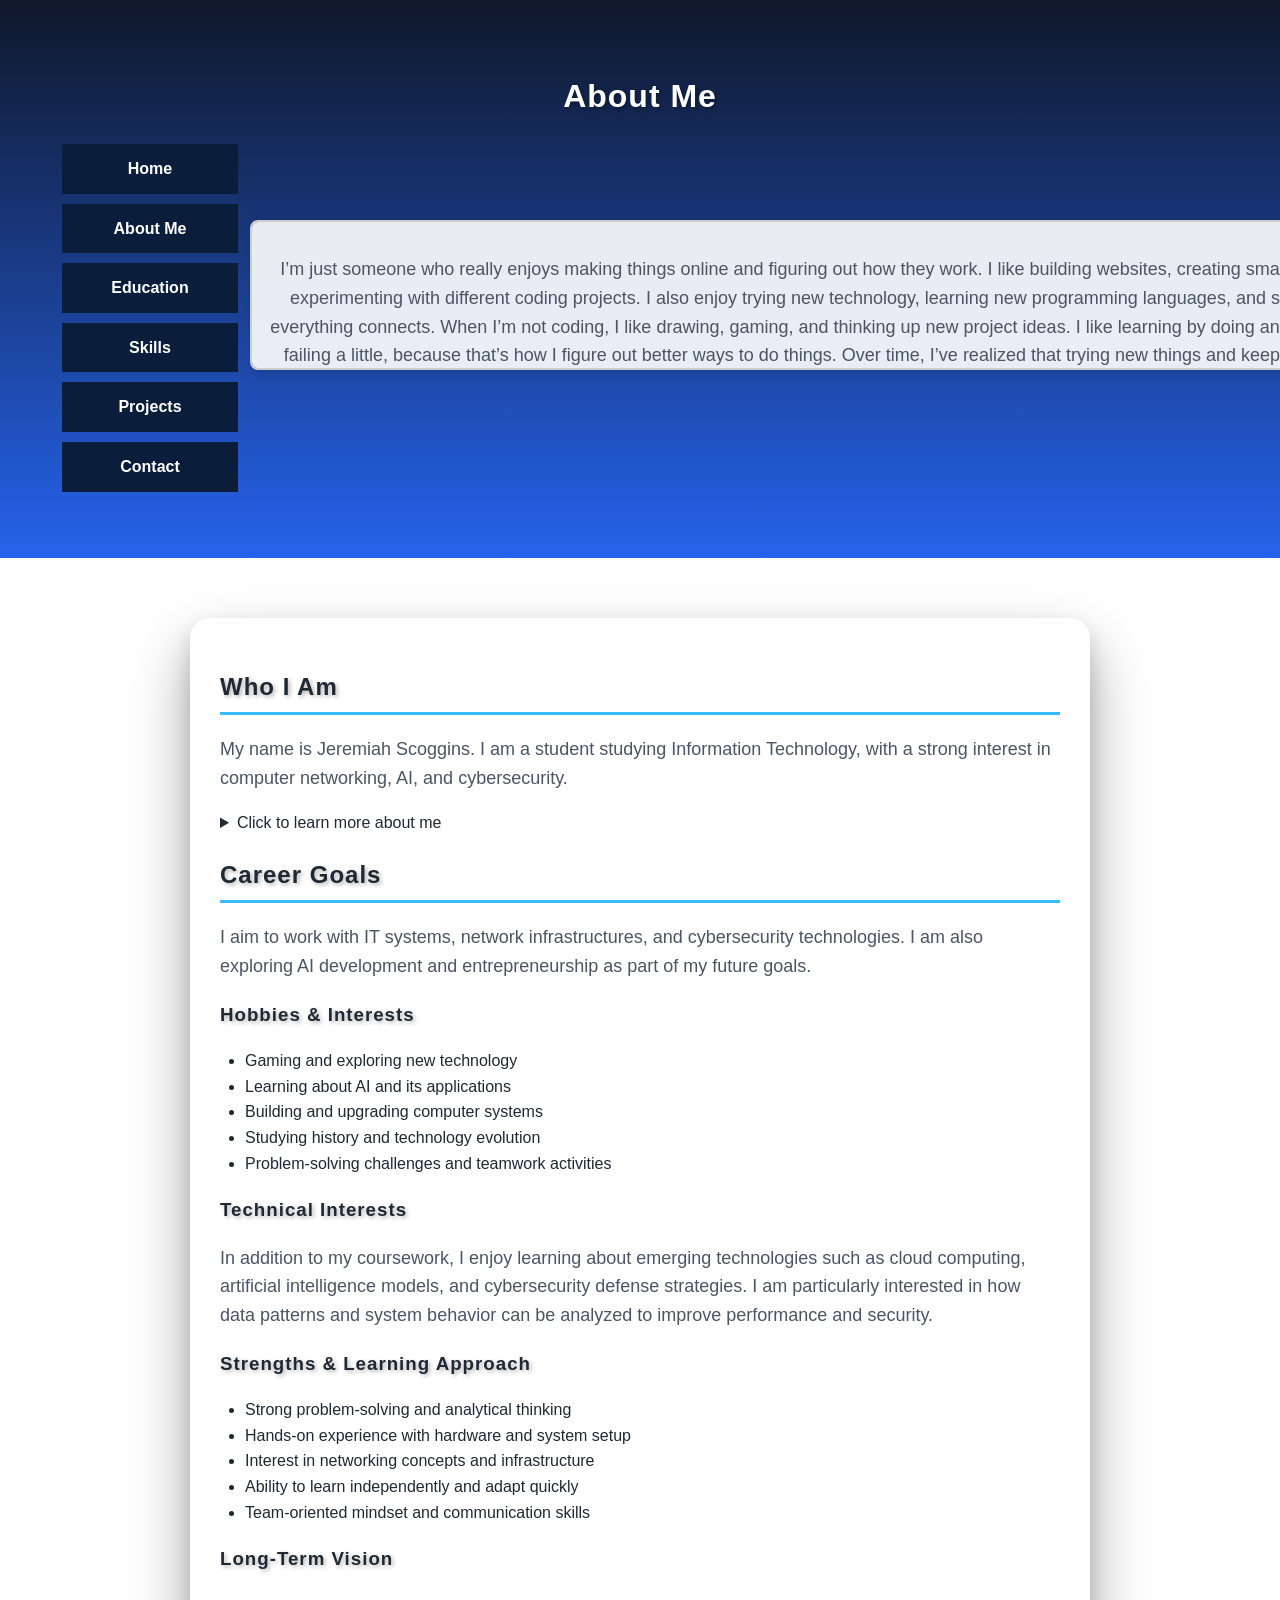
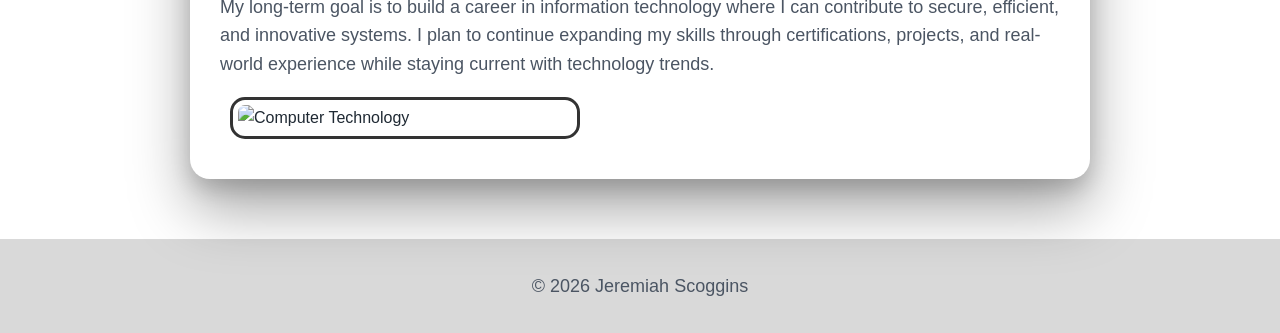
==== about.html @ 2097bf7a "Add files via upload" ====
<!DOCTYPE html>
<html lang="en">
<head>
    <meta charset="UTF-8">
    <title>About Me</title>
<link rel="stylesheet" href="style.css">
<link rel="icon" type="image/png" href="images/icon.png">
</head>
<body>

<header>
    <h1>About Me</h1>
<nav>
  <ul class="vertical-nav">
    <li><a href="index.html">Home</a></li>
    <li><a href="about.html">About Me</a></li>
    <li><a href="education.html">Education</a></li>
    <li><a href="skills.html">Skills</a></li>
    <li><a href="projects.html">Projects</a></li>
    <li><a href="contact.html">Contact</a></li>
  </ul>
  
</nav>
<div class="scroll-box">
  <p>
I’m just someone who really enjoys making things online and figuring out how they work. I like building websites, creating small apps, and experimenting with different coding projects. I also enjoy trying new technology, learning new programming languages, and seeing how everything connects. When I’m not coding, I like drawing, gaming, and thinking up new project ideas. I like learning by doing and sometimes failing a little, because that’s how I figure out better ways to do things. Over time, I’ve realized that trying new things and keeping track of what I build is one of the best ways to improve. I also like helping friends with their projects, testing ideas, and seeing how small changes can make a big difference</div>
</header>

<main>
    
    <h2>Who I Am</h2>
    <p>
        My name is Jeremiah Scoggins. I am a student studying Information Technology, with a strong interest in computer networking, AI, and cybersecurity.
    </p>
    <details>
  <summary>Click to learn more about me</summary>
  <p>
    I am a student interested in technology, programming,
    and learning new skills. I enjoy working on projects
    and improving my knowledge in computer science.
  </p>
</details>

    <h2>Career Goals</h2>
    <p>
        I aim to work with IT systems, network infrastructures, and cybersecurity technologies. I am also exploring AI development and entrepreneurship as part of my future goals.
    </p>

    <h3>Hobbies & Interests</h3>
    <ul>
        <li>Gaming and exploring new technology</li>
        <li>Learning about AI and its applications</li>
        <li>Building and upgrading computer systems</li>
        <li>Studying history and technology evolution</li>
        <li>Problem-solving challenges and teamwork activities</li>
    </ul>

    <h3>Technical Interests</h3>
    <p>
        In addition to my coursework, I enjoy learning about emerging technologies such as cloud computing,
        artificial intelligence models, and cybersecurity defense strategies. I am particularly interested
        in how data patterns and system behavior can be analyzed to improve performance and security.
    </p>

    <h3>Strengths & Learning Approach</h3>
    <ul>
        <li>Strong problem-solving and analytical thinking</li>
        <li>Hands-on experience with hardware and system setup</li>
        <li>Interest in networking concepts and infrastructure</li>
        <li>Ability to learn independently and adapt quickly</li>
        <li>Team-oriented mindset and communication skills</li>
    </ul>

    <h3>Long-Term Vision</h3>
    <p>
        My long-term goal is to build a career in information technology where I can contribute to secure,
        efficient, and innovative systems. I plan to continue expanding my skills through certifications,
        projects, and real-world experience while staying current with technology trends.
    </p> <img src="images/aboutme.jpg" alt="Computer Technology" class="aboutme-img">
</main>

<footer>
     <p>&copy; 2026 Jeremiah Scoggins</p>
</footer>

</body>
</html>
---- style.css ----
* {
  box-sizing: border-box;
}

body {
  font-family: "Segoe UI", Arial, sans-serif;
  margin: 0;

  background-image: url("images/background.png");
  background-size: cover;
  background-position: center;
  background-repeat: no-repeat;

  color: #1f2933;
  line-height: 1.6;

  display: flex;
  flex-direction: column;
  min-height: 100vh;
}

header {
  background: linear-gradient(to bottom, #0f172a, #2563eb);
  color: white;
  padding: 50px;
  text-align: center;
}

nav a {
  color: #38bdf8;
  text-decoration: none;
  margin: 0 12px;
  font-weight: 600;
}

nav a:hover {
  color: #facc15;
}

main {
  max-width: 900px;
  margin: 40px auto;
  padding: 30px;
  background-color: white;
  border-radius: 16px;
  box-shadow: 0 20px 50px rgba(0, 0, 0, 0.25);
  flex: 1;
}

h1, h2, h3 {
  letter-spacing: 1px;
}

h2 {
  border-bottom: 3px solid #38bdf8;
  padding-bottom: 6px;
}

div, section, article, .container, .card {
  padding: 20px;
  margin: 20px auto;
  border: 2px solid #000;
  border-radius: 15px;
}

.card {
  background-color: white;
  box-shadow: 0 12px 30px rgba(0, 0, 0, 0.15);
}

img {
  margin: 10px;
  border: 3px solid #333;
  padding: 5px;
  border-radius: 15px;
  max-width: 100%;
  height: auto;
}

.skills-img {
  max-width: 300px;
}

.index-img {
  display: block;
  margin: 5px auto;
  max-width: 75%;
}

.projects-img {
  display: block;
  max-width: 200px;
}

.education-img,
.aboutme-img {
  display: block;
  max-width: 350px;
}

ul {
  list-style-image: url("marker.png");
  padding-left: 25px;
}

.overlay {
  background-color: rgba(0, 0, 0, 0.5);
  color: white;
}

.center {
  display: flex;
  justify-content: center;
  align-items: center;
}

.text-center {
  text-align: center;
  margin: 0 auto;
}

.section {
  width: 80%;
  height: 400px;
}

p {
  font-size: 18px;
  font-weight: 500;
  color: #4b5563;
}

button {
  border-radius: 10px;
}

footer {
  background-color: #d9d9d9;
  padding: 15px;
  text-align: center;
  font-size: 14px;
  width: 100%;
}

main {
  max-width: 900px;
  margin: 60px auto;
  padding: 30px;

  background-color: white;

  border-radius: 20px;

  box-shadow:
    0 30px 60px rgba(0, 0, 0, 0.35),
    0 10px 20px rgba(0, 0, 0, 0.15);

  position: relative;
  z-index: 2;

  flex: 1;
}

.vertical-nav {
  list-style-type: none;
  padding: 0;
  width: 200px;
}

.vertical-nav li a {
  display: block;
  padding: 12px;
  text-decoration: none;
  background-color: #0a1d3a;
  color: white;
}

.vertical-nav li a:hover {
  background-color: #1e90ff;
}

.scroll-box {
  position: absolute;
  left: 250px;
  top: 200px;
  width: 300px;
  height: 150px;
  border: 2px solid white;
  padding: 10px;
  overflow: auto;
  background-color: rgba(255,255,255,0.8);
}

.scroll-box {
  width: 90%;          
  max-height: 200px;  
  margin: 20px auto;  
  padding: 15px;  
  border: 2px solid #ccc; 
  border-radius: 8px;  
  background-color: rgba(255, 255, 255, 0.9); 
  overflow: auto;      
  box-shadow: 2px 2px 8px rgba(0,0,0,0.2); }
.vertical-nav {
  list-style: none;
  padding: 0;
}

.vertical-nav li {
  margin: 10px 0;
}

.vertical-nav a {
  text-decoration: none;
  color: #333;
  font-weight: bold;
  transition: color 0.3s;
}

.vertical-nav a:hover {
  color: #0077cc;
}


.projects-img {
  width: 100%;
  max-width: 600px;
  height: auto;
  margin-top: 10px;
  border-radius: 5px;
  box-shadow: 2px 2px 6px rgba(0,0,0,0.2);
}

h1, h2, h3 {
  text-shadow: 2px 2px 4px rgba(0, 0, 0, 0.3); 
}


h4, h5, h6 {
  text-shadow: 1px 1px 3px rgba(0, 0, 0, 0.2);
}

.page-layout {
  display: grid;
  grid-template-columns: 1fr 3fr;
  gap: 20px;
}

.grid-gallery {
  display: grid;
  grid-template-columns: repeat(3, 1fr);
  gap: 15px;
}

@media (max-width: 600px) {

  body {
    padding: 10px;
  }

  header {
    padding: 20px;
  }

  nav {
    flex-direction: column;
    align-items: center;
  }

  main {
    margin: 20px;
    padding: 15px;
  }

  .page-layout {
    grid-template-columns: 1fr;
  }

  .grid-gallery {
    grid-template-columns: 1fr;
  }

  .vertical-nav {
    width: 100%;
  }

  .section {
    width: 100%;
    height: auto;
  }
}

@media (max-width: 900px) {

  .page-layout {
    grid-template-columns: 1fr;
  }

  .grid-gallery {
    grid-template-columns: repeat(2, 1fr);
  }

  main {
    margin: 30px;
  }
}

.styled-table {
  border-collapse: collapse;
  width: 60%;
  margin: 20px auto;
}

.styled-table th, .styled-table td {
  border: 1px solid white;
  padding: 10px;
  text-align: left;
}

.styled-table th {
  background-color: #0a1d3a;
  color: white;
}

img:hover {
  transform: scale(1.1);
}

img {
  transition: transform 0.3s ease;
}

.contact-form {
  width: 60%;
  margin: 20px auto;
  display: flex;
  flex-direction: column;
}

.contact-form label {
  margin-top: 10px;
  font-weight: bold;
}

.contact-form input,
.contact-form textarea,
.contact-form select {
  padding: 10px;
  margin-top: 5px;
  border: 1px solid #ccc;
  border-radius: 5px;
}

.contact-form button {
  margin-top: 15px;
  padding: 10px;
  background-color: #0a1d3a;
  color: white;
  border: none;
  cursor: pointer;
}

.contact-form button:hover {
  background-color: #1e90ff;
}

@media (max-width: 600px) {
  .contact-form {
    width: 90%;
  }
}
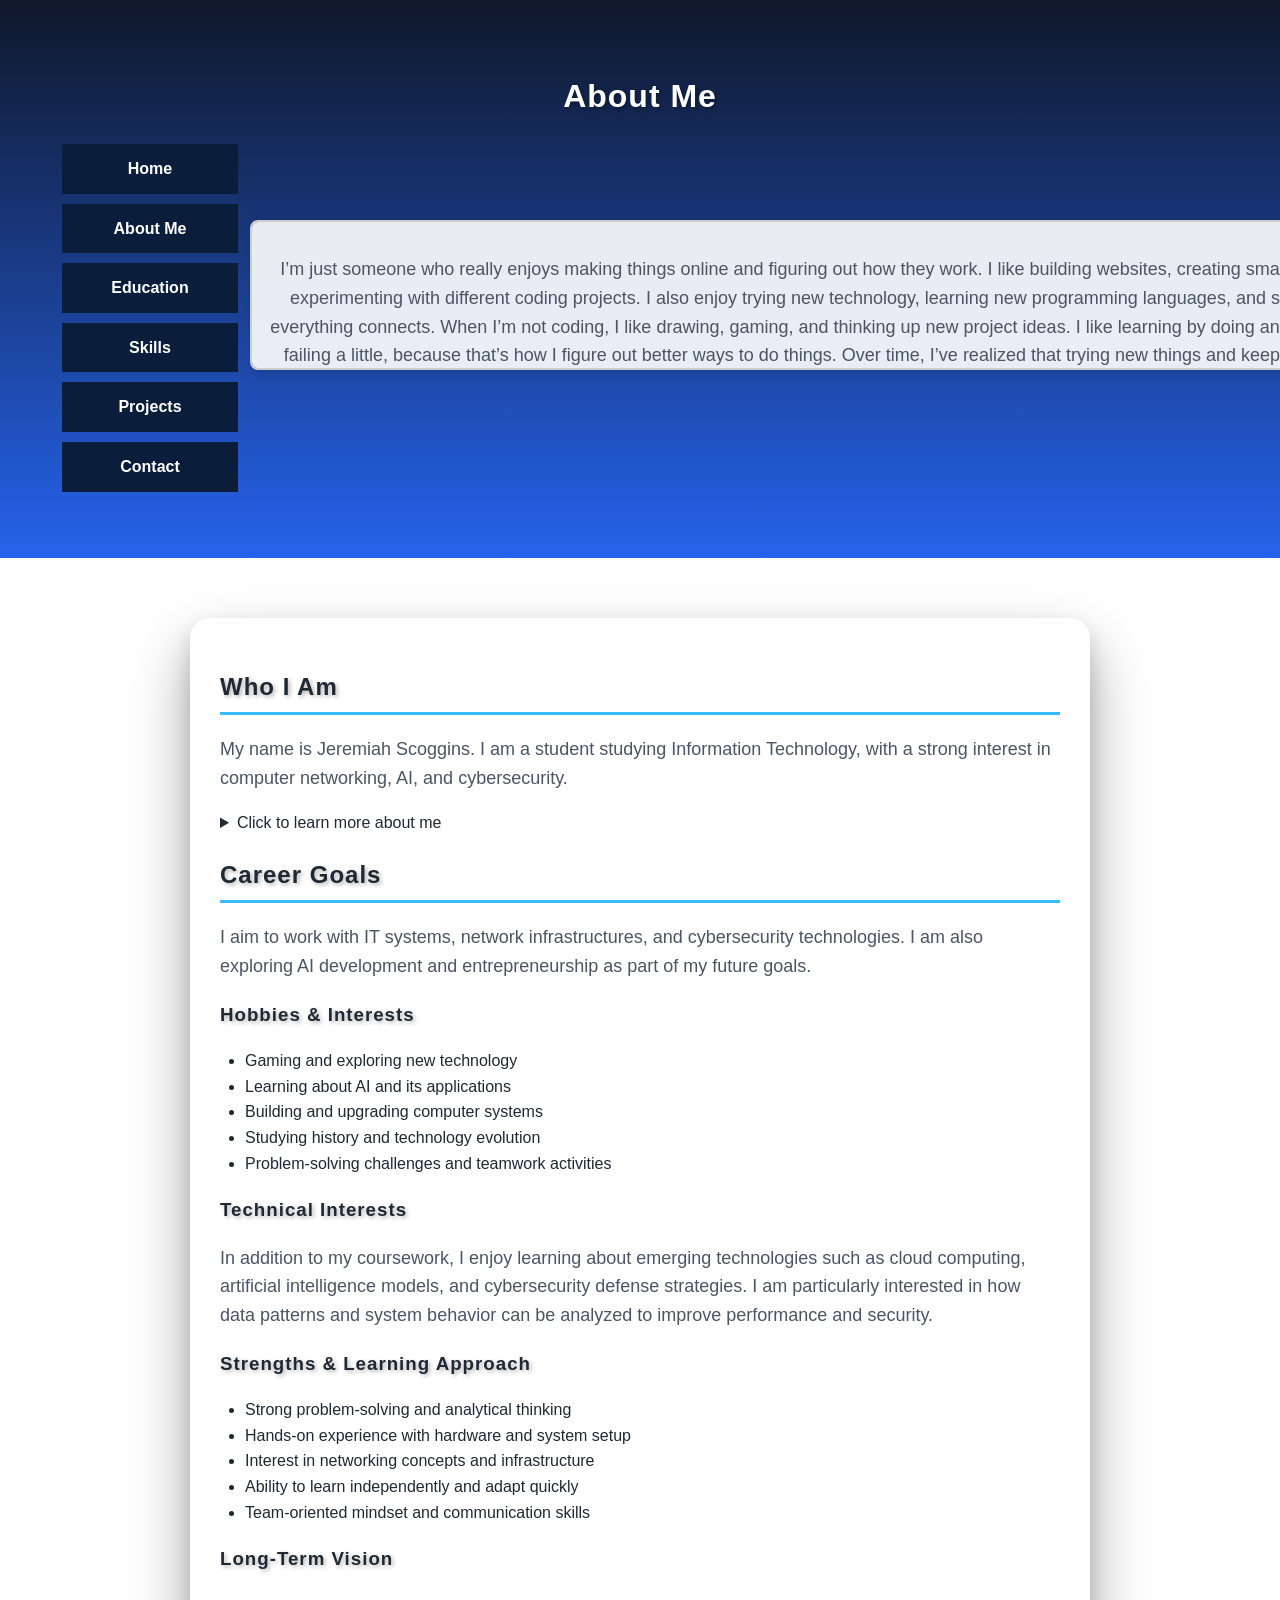
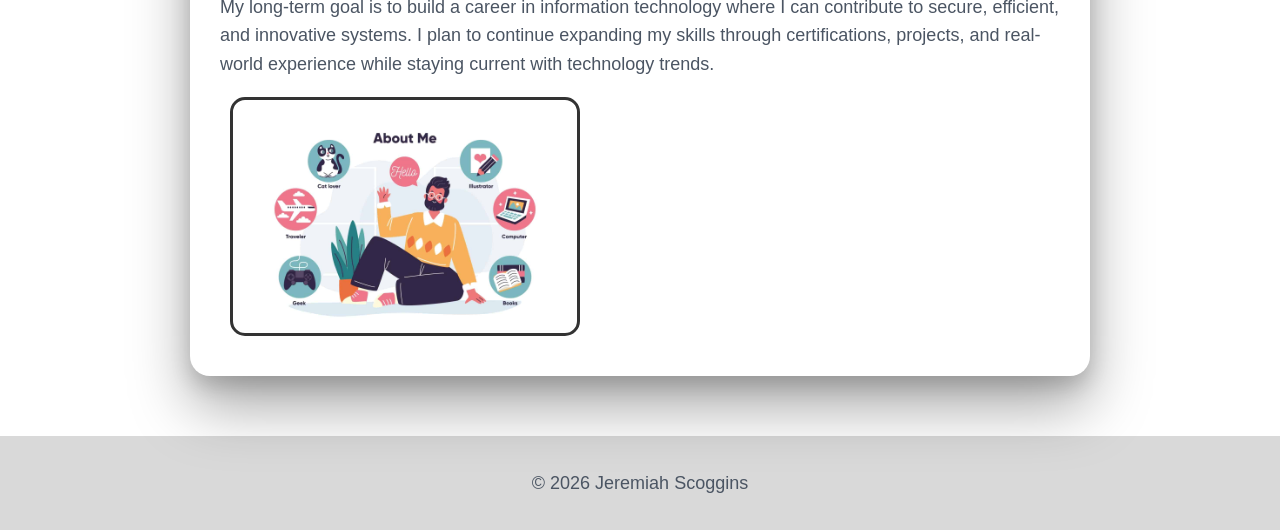
==== commit 65ba542f: "Update about.html" ====
--- a/about.html
+++ b/about.html
@@ -76,7 +76,7 @@
         My long-term goal is to build a career in information technology where I can contribute to secure,
         efficient, and innovative systems. I plan to continue expanding my skills through certifications,
         projects, and real-world experience while staying current with technology trends.
-    </p> <img src="images/aboutme.jpg" alt="Computer Technology" class="aboutme-img">
+    </p> <img src="aboutme.jpg" alt="Computer Technology" class="aboutme-img">
 </main>
 
 <footer>
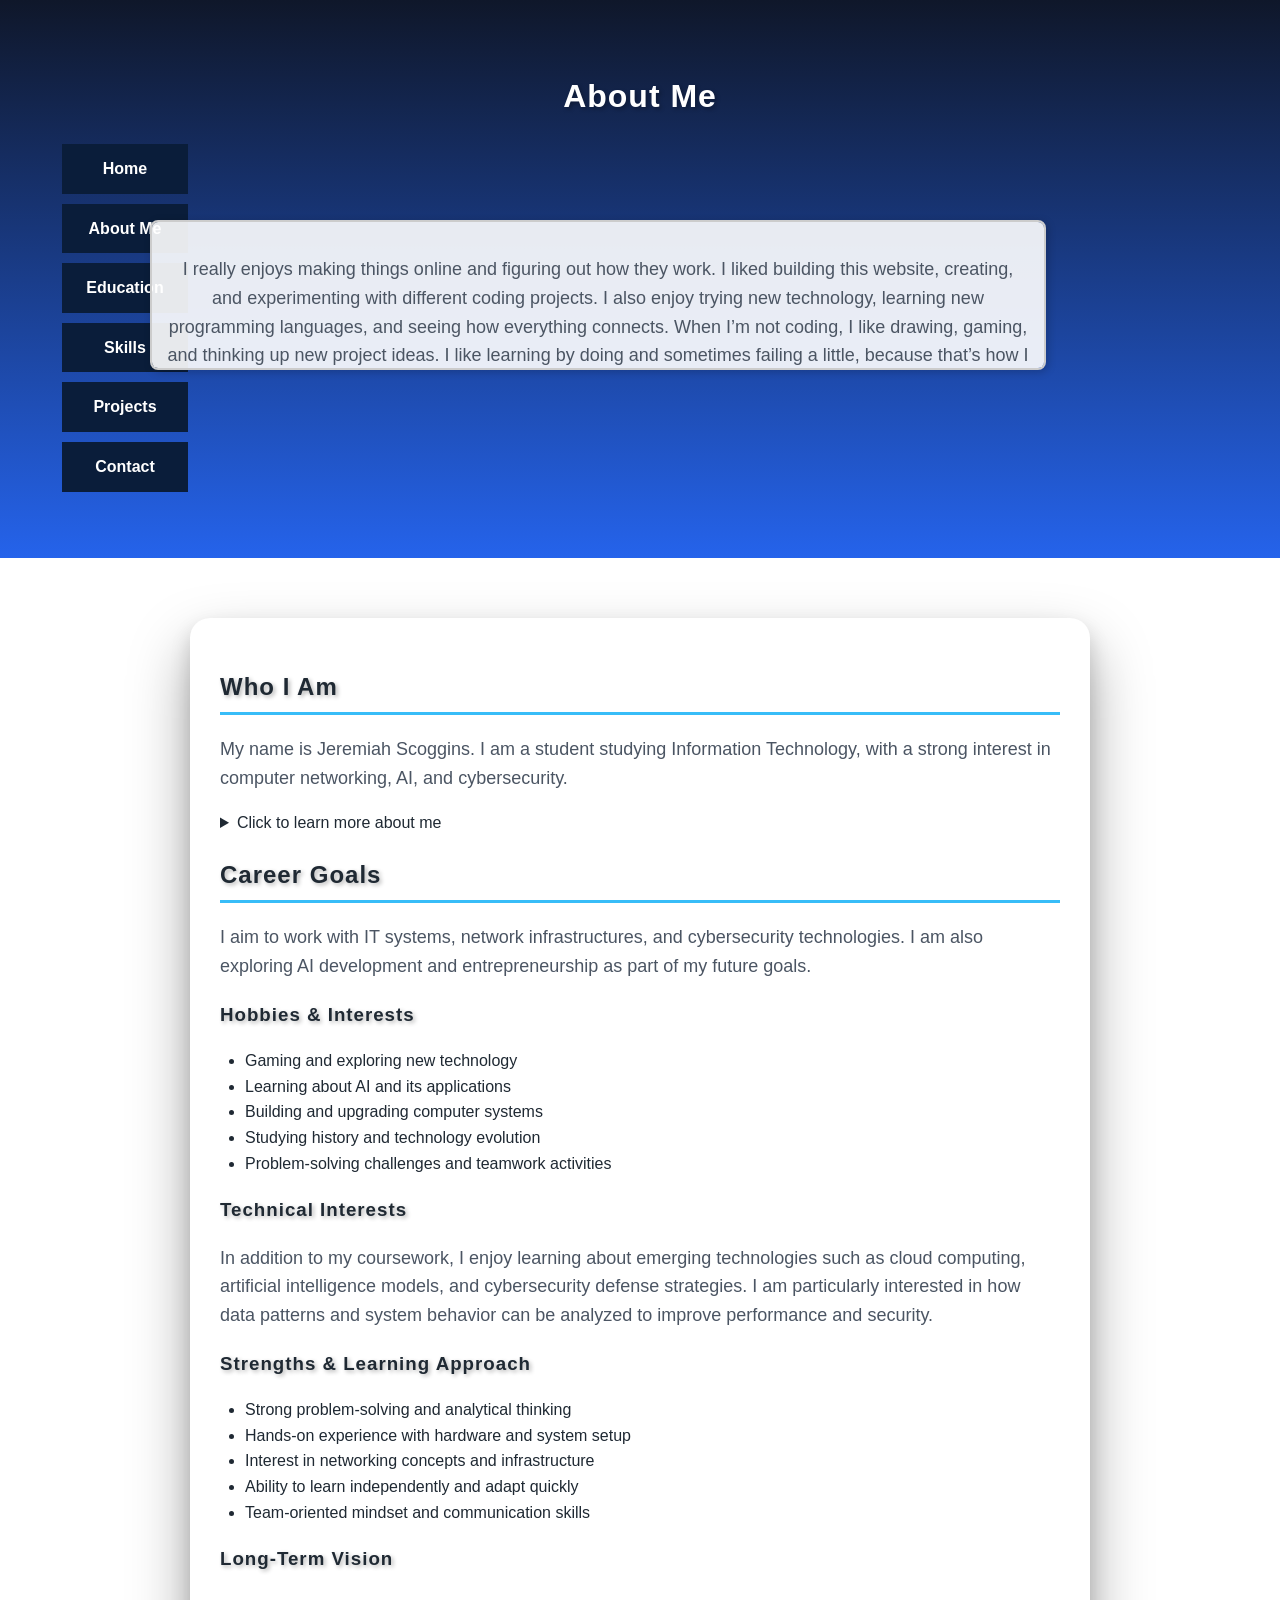
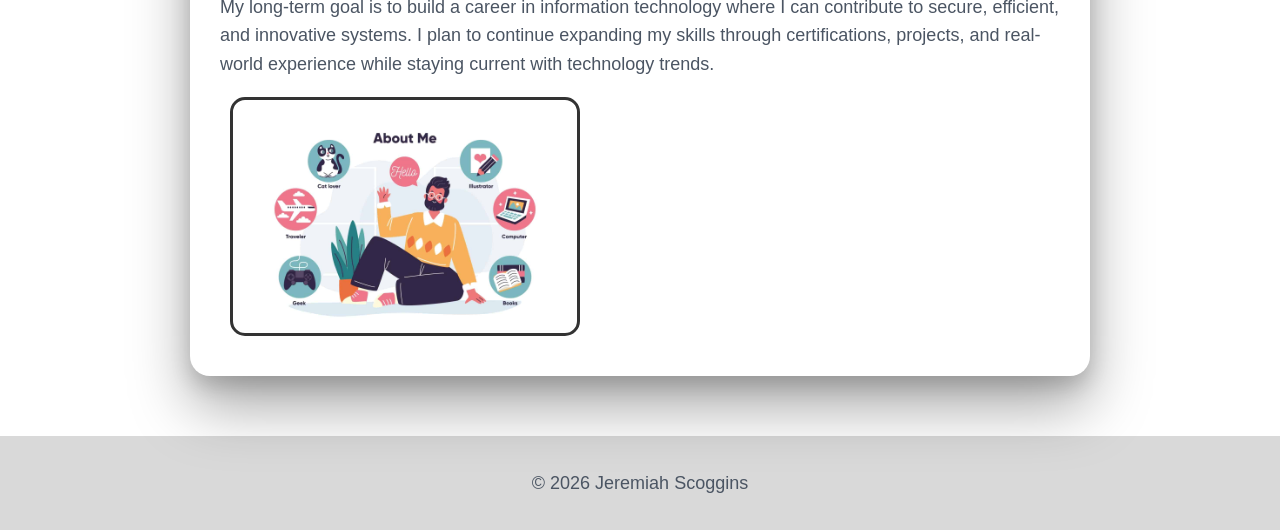
==== commit fde9230f: "Update about.html" ====
--- a/about.html
+++ b/about.html
@@ -23,7 +23,7 @@
 </nav>
 <div class="scroll-box">
   <p>
-I’m just someone who really enjoys making things online and figuring out how they work. I like building websites, creating small apps, and experimenting with different coding projects. I also enjoy trying new technology, learning new programming languages, and seeing how everything connects. When I’m not coding, I like drawing, gaming, and thinking up new project ideas. I like learning by doing and sometimes failing a little, because that’s how I figure out better ways to do things. Over time, I’ve realized that trying new things and keeping track of what I build is one of the best ways to improve. I also like helping friends with their projects, testing ideas, and seeing how small changes can make a big difference</div>
+I really enjoys making things online and figuring out how they work. I liked building this website, creating, and experimenting with different coding projects. I also enjoy trying new technology, learning new programming languages, and seeing how everything connects. When I’m not coding, I like drawing, gaming, and thinking up new project ideas. I like learning by doing and sometimes failing a little, because that’s how I figure out better ways to do things. Over time, I’ve realized that trying new things and keeping track of what I build is one of the best ways to improve. I also like helping friends with their projects, testing ideas, and seeing how small changes can make a big difference</div>
 </header>
 
 <main>
--- a/style.css
+++ b/style.css
@@ -164,7 +164,7 @@
 .vertical-nav {
   list-style-type: none;
   padding: 0;
-  width: 200px;
+  width: 150px;
 }
 
 .vertical-nav li a {
@@ -181,9 +181,9 @@
 
 .scroll-box {
   position: absolute;
-  left: 250px;
+  left: 150px;
   top: 200px;
-  width: 300px;
+  width: 100px;
   height: 150px;
   border: 2px solid white;
   padding: 10px;
@@ -192,7 +192,7 @@
 }
 
 .scroll-box {
-  width: 90%;          
+  width: 70%;          
   max-height: 200px;  
   margin: 20px auto;  
   padding: 15px;  
@@ -281,7 +281,7 @@
   }
 
   .vertical-nav {
-    width: 100%;
+    width: 70%;
   }
 
   .section {
@@ -368,4 +368,4 @@
   .contact-form {
     width: 90%;
   }
-}+}
